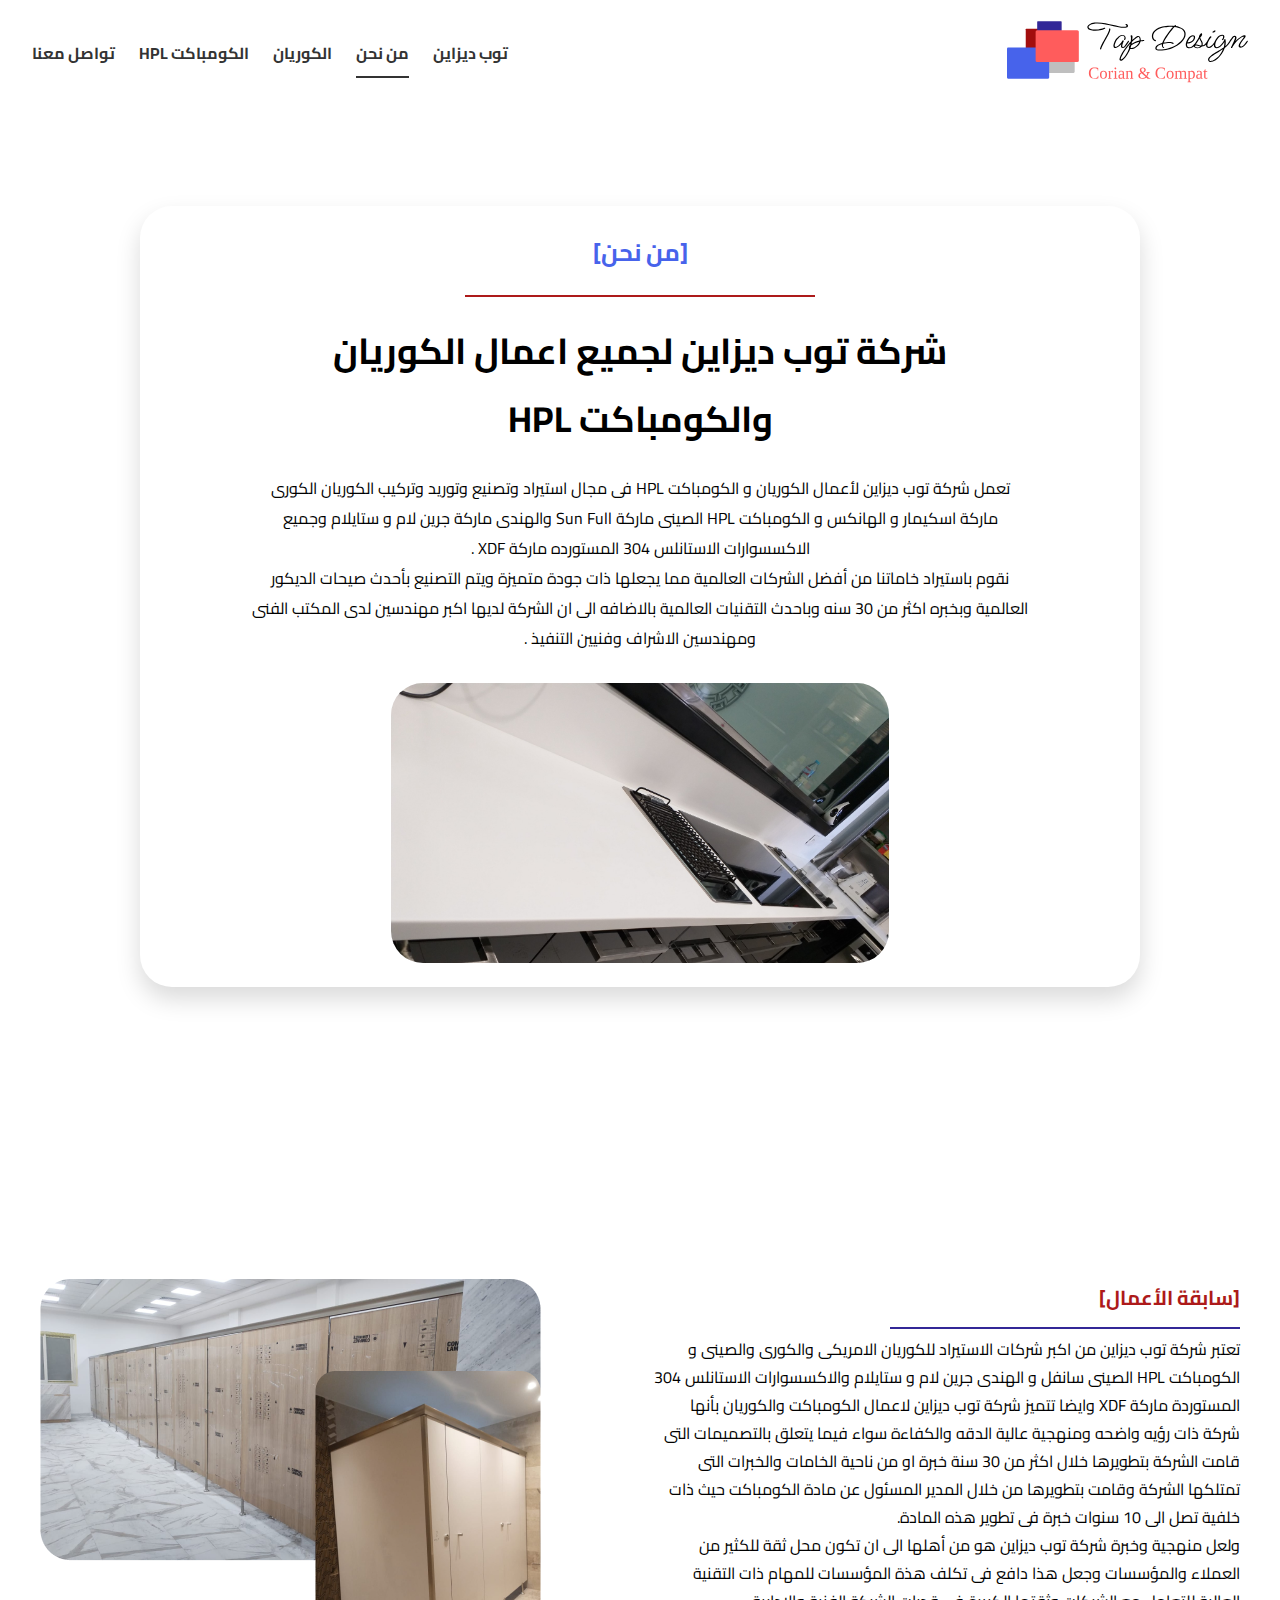
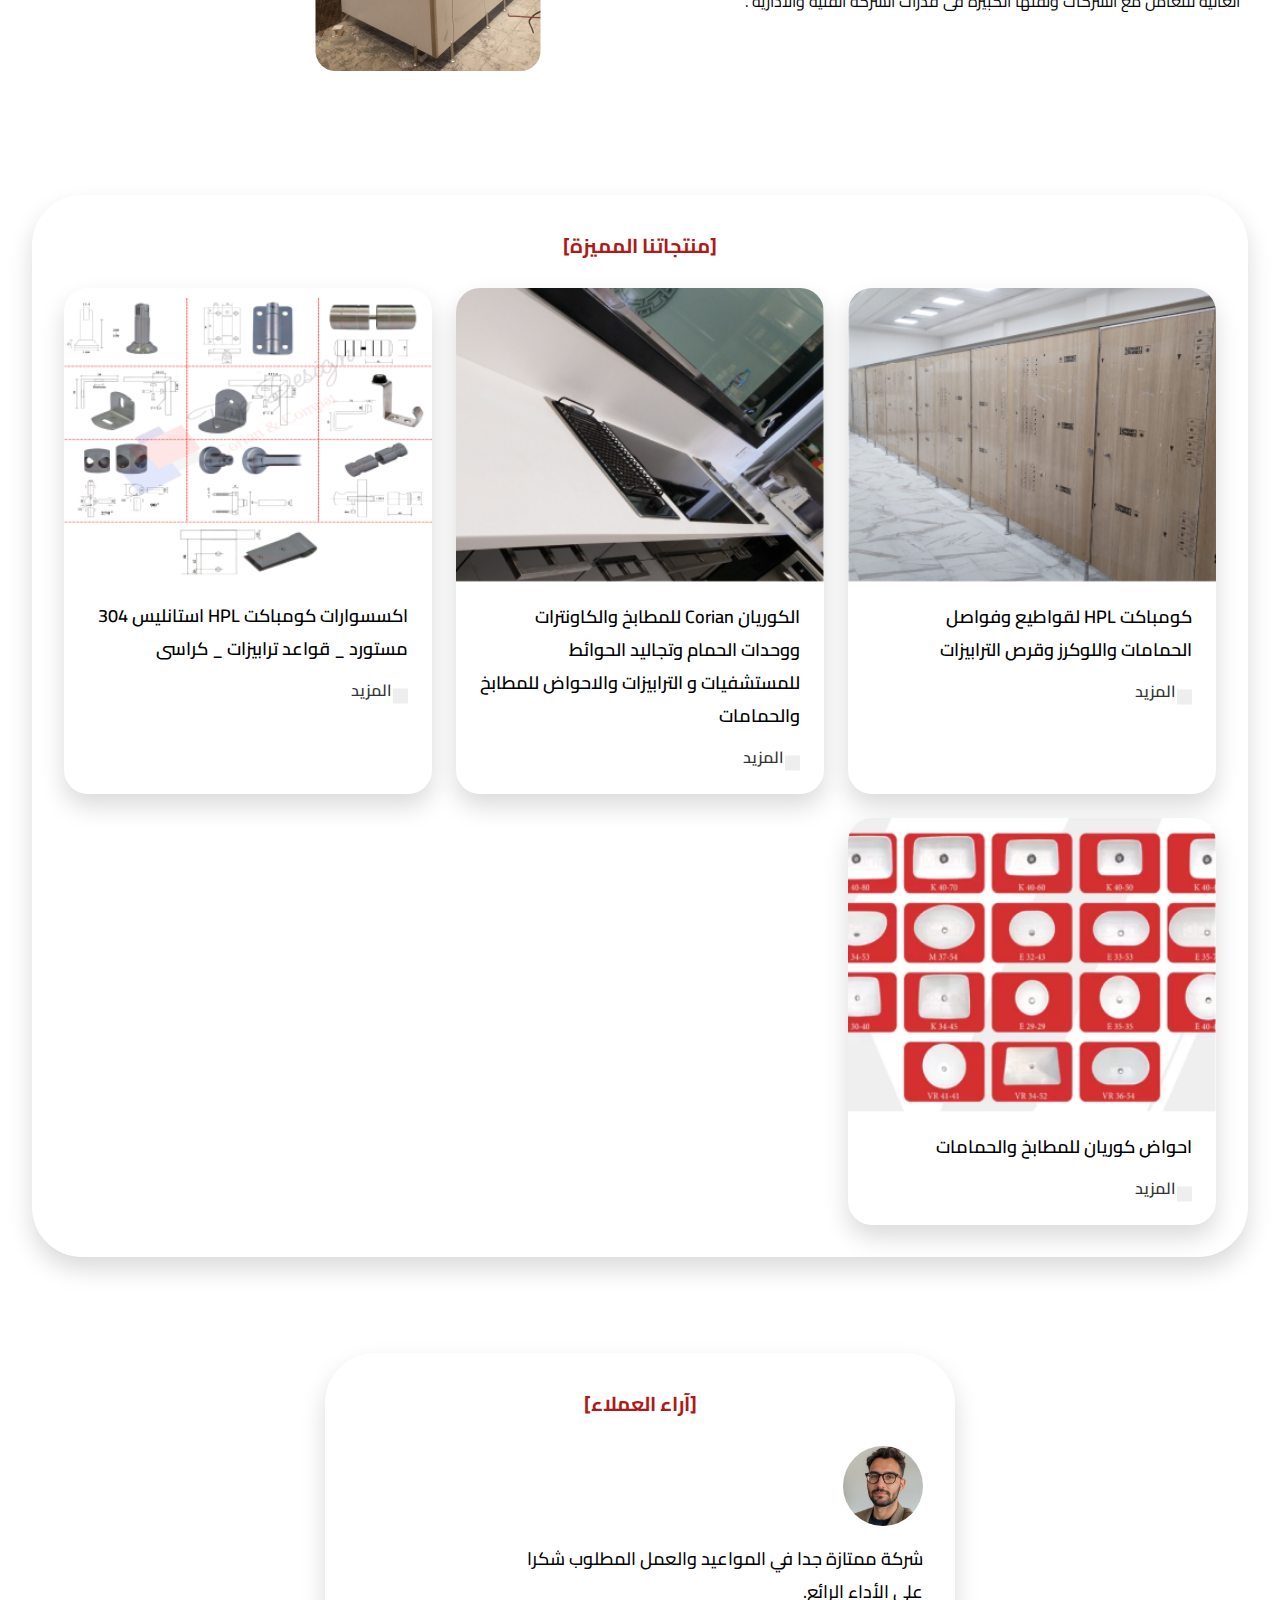
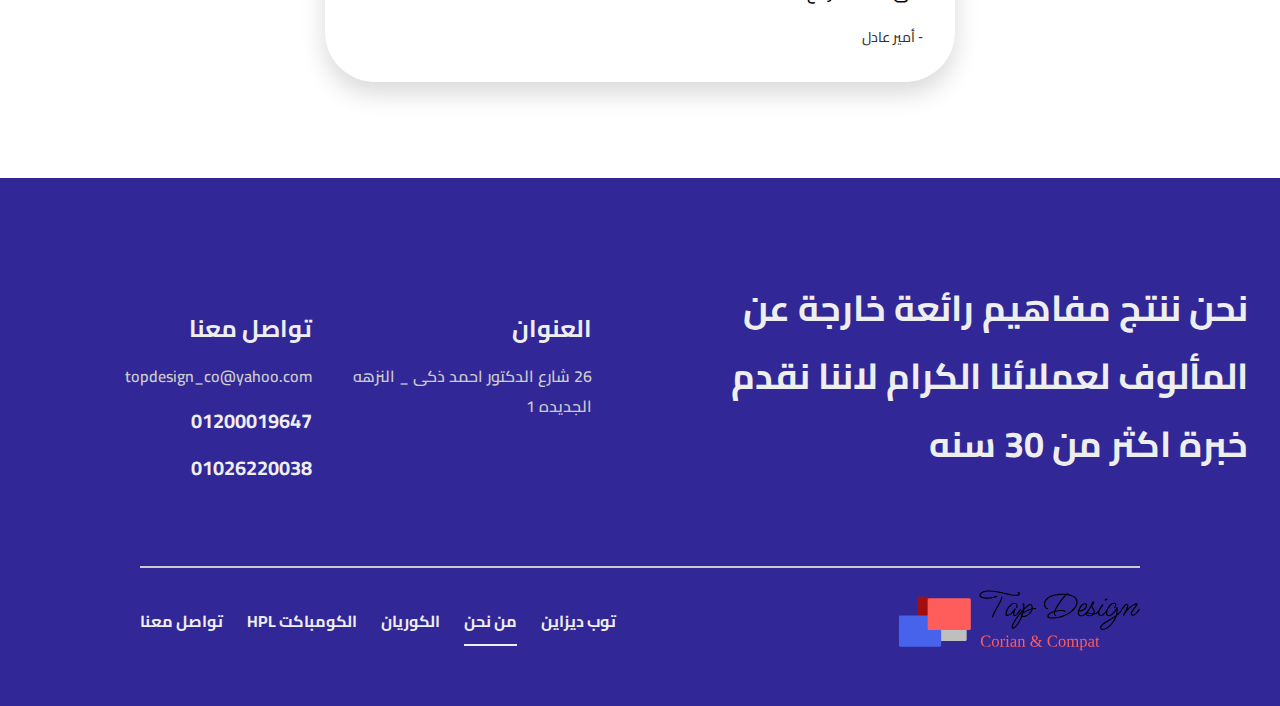
==== about.html @ ed81dbce "adding who are we page" ====
<!DOCTYPE html>
<html lang="en">
  <head>
    <meta charset="UTF-8" />
    <meta name="viewport" content="width=device-width, initial-scale=1.0" />
    <title>من نحن شركة توب لاين لاعمال الكوريان والكومباكت HpL والاحواض</title>

    <script src="scripts/header.js" defer></script>
    <link rel="stylesheet" href="css/reusables.css" />
    <link rel="stylesheet" href="css/about/style.css" />
  </head>
  <body>
    <header class="header">
      <div class="container header-container flex items-center justify-between">
        <div class="logo-cont">
          <img src="images/logo.svg" alt="logo" />
        </div>
        <nav>
          <ul class="links flex items-center">
            <li><a href="#">توب ديزاين</a></li>
            <li><a href="#" class="active">من نحن</a></li>
            <li class="collapsable-els-cont">
              <a href="#">الكوريان</a>
              <ul>
                <li><a href="#">الكوريان الرخام الصناعى</a></li>
                <li><a href="#">منتجات الكوريان</a></li>
                <li><a href="#">عينات الكوريان</a></li>
                <li><a href="#">معلومات عن الكوريان</a></li>
              </ul>
            </li>
            <li class="collapsable-els-cont">
              <a href="#">الكومباكت HPL</a>
              <ul>
                <li><a href="#">منتجات الكومباكت HPL</a></li>
                <li><a href="#">إكسسوارات الكومباكت HPL</a></li>
                <li><a href="#">عينات الكومباكت HPL</a></li>
              </ul>
            </li>
            <li><a href="#">تواصل معنا</a></li>
          </ul>
        </nav>

        <div id="nav-icon">
          <span></span>
          <span></span>
          <span></span>
        </div>
      </div>
    </header>

    <main>
      <section class="hero">
        <h1 class="sub-header">[من نحن]</h1>
        <span aria-hidden="true" class="line"></span>
        <p class="primary-header">
          شركة توب ديزاين لجميع اعمال الكوريان والكومباكت HPL
        </p>
        <p class="hero-text">
          تعمل شركة توب ديزاين لأعمال الكوريان و الكومباكت HPL فى مجال استيراد
          وتصنيع وتوريد وتركيب الكوريان الكورى ماركة اسكيمار و الهانكس و
          الكومباكت HPL الصينى ماركة Sun Full والهندى ماركة جرين لام و ستايلام
          وجميع الاكسسوارات الاستانلس 304 المستورده ماركة XDF .<br />نقوم
          باستيراد خاماتنا من أفضل الشركات العالمية مما يجعلها ذات جودة متميزة
          ويتم التصنيع بأحدث صيحات الديكور العالمية وبخبره اكثر من 30 سنه وباحدث
          التقنيات العالمية بالاضافه الى ان الشركة لديها اكبر مهندسين لدى المكتب
          الفنى ومهندسين الاشراف وفنيين التنفيذ .
        </p>
        <div class="img-container">
          <img src="images/products-corian.png" alt="corian kitchen" />
        </div>
      </section>
    </main>

    <section class="featured-in">
      <div class="logos-slide">
        <img
          src="images/company logos/Al Ahly bank logo.svg"
          alt="Al-Ahly bank logo"
          class="logo-slide"
          style="--position: 1"
        />
        <img
          src="images/company logos/Al barakah logo.svg"
          alt="Al barakah logo"
          class="logo-slide"
          style="--position: 2"
        />
        <img
          src="images/company logos/Alnasser logo.svg"
          alt="Alnasser logo"
          class="logo-slide"
          style="--position: 3"
        />
        <img
          src="images/company logos/City start logo.svg"
          alt="City start logo"
          class="logo-slide"
          style="--position: 4"
        />
        <img
          src="images/company logos/HSBC logo.svg"
          alt="HSBC logo"
          class="logo-slide"
          style="--position: 5"
        />
        <img
          src="images/company logos/Mart 7 logo.svg"
          alt="Mart 7 logo"
          class="logo-slide"
          style="--position: 6"
        />
        <img
          src="images/company logos/Mivida logo.svg"
          alt="Mivida logo"
          class="logo-slide"
          style="--position: 7"
        />
        <img
          src="images/company logos/Must university logo.svg"
          alt="Must university"
          class="logo-slide"
          style="--position: 8"
        />
        <img
          src="images/company logos/Orascom construction logo.svg"
          alt="Orascom construction logo"
          class="logo-slide"
          style="--position: 9"
        />
        <img
          src="images/company logos/Rofayda logo.svg"
          alt="Rofayda logo"
          class="logo-slide"
          style="--position: 10"
        />
        <img
          src="images/company logos/Souad Kafafi logo.svg"
          alt="Souad kafafi logo"
          class="logo-slide"
          style="--position: 11"
        />
      </div>
    </section>

    <section class="about">
      <div class="about-container grid grid--2-cols">
        <div class="about--text-container">
          <h2 class="secondary-heading">[سابقة الأعمال]</h2>
          <span aria-hidden="true" class="line"></span>
          <p class="about--text">
            تعتبر شركة توب ديزاين من اكبر شركات الاستيراد للكوريان الامريكى
            والكورى والصينى و الكومباكت HPL الصينى سانفل و الهندى جرين لام و
            ستايلام والاكسسوارات الاستانلس 304 المستوردة ماركة XDF وايضا تتميز
            شركة توب ديزاين لاعمال الكومباكت والكوريان بأنها شركة ذات رؤيه واضحه
            ومنهجية عالية الدقه والكفاءة سواء فيما يتعلق بالتصميمات التى قامت
            الشركة بتطويرها خلال اكثر من 30 سنة خبرة او من ناحية الخامات
            والخبرات التى تمتلكها الشركة وقامت بتطويرها من خلال المدير المسئول
            عن مادة الكومباكت حيث ذات خلفية تصل الى 10 سنوات خبرة فى تطوير هذه
            المادة. <br />
            ولعل منهجية وخبرة شركة توب ديزاين هو من أهلها الى ان تكون محل ثقة
            للكثير من العملاء والمؤسسات وجعل هذا دافع فى تكلف هذة المؤسسات
            للمهام ذات التقنية العالية للتعامل مع الشركات وثقتها الكبيرة فى
            قدرات الشركة الفنية والادارية .
          </p>
        </div>

        <div class="img-container">
          <img src="images/who are we/about.png" alt="Compat images" />
        </div>
      </div>
    </section>

    <section class="our-projects">
      <h2 class="secondary-heading">[منتجاتنا المميزة]</h2>
      <div class="cards grid flued-grid">
        <div class="card">
          <img
            src="images/who are we/our products/products-compact.png"
            alt="Bathroom doors with compact type"
          />
          <div class="card-details-container">
            <p class="title">
              كومباكت HPL لقواطيع وفواصل الحمامات واللوكرز وقرص الترابيزات
            </p>
            <a href="#" class="secondary-btn"> المزيد </a>
          </div>
        </div>

        <div class="card">
          <img
            src="images/who are we/our products/corian kitchen.png"
            alt="corian kitchen"
          />
          <div class="card-details-container">
            <p class="title">
              الكوريان Corian للمطابخ والكاونترات ووحدات الحمام وتجاليد الحوائط
              للمستشفيات و الترابيزات والاحواض للمطابخ والحمامات
            </p>
            <a href="#" class="secondary-btn"> المزيد </a>
          </div>
        </div>

        <div class="card">
          <img
            src="images/who are we/our products/products-compact-sinks-accessories 1.png"
            alt="corian sinks accessories"
          />
          <div class="card-details-container">
            <p class="title">
              اكسسوارات كومباكت HPL استانليس 304 مستورد _ قواعد ترابيزات _ كراسى
            </p>
            <a href="#" class="secondary-btn"> المزيد </a>
          </div>
        </div>

        <div class="card">
          <img
            src="images/who are we/our products/corian sinks.png"
            alt="corian sinks"
          />
          <div class="card-details-container">
            <p class="title">احواض كوريان للمطابخ والحمامات</p>
            <a href="#" class="secondary-btn"> المزيد </a>
          </div>
        </div>
      </div>
    </section>

    <section class="testimonials">
      <h2 class="secondary-heading">[آراء العملاء]</h2>

      <div class="testimonial">
        <img
          src="images/customer images/amir adil.jpg"
          alt="Amir adil images"
          class="testimonial-image"
        />
        <p class="comment">
          شركة ممتازة جدا في المواعيد والعمل المطلوب شكرا على الأداء الرائع.
        </p>
        <div class="name">&dash; أمير عادل</div>
      </div>
    </section>

    <footer class="footer">
      <div class="container footer-information">
        <h2 class="footer-title">
          نحن ننتج مفاهيم رائعة خارجة عن المألوف لعملائنا الكرام لاننا نقدم خبرة
          اكثر من 30 سنه
        </h2>

        <div class="footer-address">
          <div class="address">
            <div class="address-information">
              <h3 class="footer-address--title">العنوان</h3>
              <a
                href="https://www.google.com/maps/place/%D8%B4%D8%B1%D9%83%D9%87+%D8%AA%D9%88%D8%A8+%D8%AF%D9%8A%D8%B2%D8%A7%D9%8A%D9%86+:+%D9%83%D9%88%D8%B1%D9%8A%D8%A7%D9%86+_+%D9%83%D9%88%D9%85%D8%A8%D8%A7%D9%83%D8%AA+HPL%D8%8C+26+%D8%A7%D9%84%D8%AF%D9%83%D8%AA%D9%88%D8%B1%D8%8C+%D8%A3%D8%AD%D9%85%D8%AF+%D8%B2%D9%83%D9%8A%D8%8C+%D8%A7%D9%84%D9%86%D8%B2%D9%87%D8%A9,+%D8%A7%D9%84%D8%AC%D8%AF%D9%8A%D8%AF%D9%87%D8%8C+%D9%85%D8%AD%D8%A7%D9%81%D8%B8%D8%A9+%D8%A7%D9%84%D9%82%D8%A7%D9%87%D8%B1%D8%A9%E2%80%AC+11371%E2%80%AD/data=!4m2!3m1!1s0x14583f2085b815fd:0xe18fb943415097d1?entry=gps&coh=192189&g_ep=CAESBzI0LjQ3LjQYACDXggMqdSw5NDI0MjYwMSw5NDIyMzI5OSw5NDIxNjQxMyw5NDIxMjQ5Niw5NDIwNzM5NCw5NDIwNzUwNiw5NDIwODUwNiw5NDIxNzUyMyw5NDIxODY1Myw5NDIyOTgzOSw0NzA4NzExOCw0NzA4NDM5Myw5NDIxMzIwMEICRUc%3D"
                class="footer-link"
                target="_blank"
              >
                26 شارع الدكتور احمد ذكى _ النزهه الجديده 1
              </a>
            </div>
            <div class="social-media-links">
              <a
                href="https://www.facebook.com/TOPDESIGN.Corian.and.Compact"
                class="social-media-link"
                target="_blank"
              >
                <ion-icon
                  class="social-media-link-icon"
                  name="logo-facebook"
                ></ion-icon>
              </a>
              <a
                href="https://www.instagram.com/topdesigncompact/"
                class="social-media-link"
                target="_blank"
              >
                <ion-icon
                  class="social-media-link-icon"
                  name="logo-instagram"
                ></ion-icon>
              </a>
              <a
                href="https://www.youtube.com/@topdesign-z6t"
                class="social-media-link"
                target="_blank"
              >
                <ion-icon
                  class="social-media-link-icon"
                  name="logo-youtube"
                ></ion-icon>
              </a>
            </div>
          </div>
          <div class="connections">
            <h3 class="footer-address--title">تواصل معنا</h3>
            <div class="connections-details">
              <a href="mailto:topdesign_co@yahoo.com" class="footer-link"
                >topdesign_co@yahoo.com</a
              >
              <a href="tel:+201200019647" class="footer-phone">01200019647</a>
              <a href="tel:+201026220038" class="footer-phone">01026220038</a>
            </div>
          </div>
        </div>
      </div>

      <div class="footer-navigation">
        <div
          class="container footer-navigation-container flex items-center justify-between"
        >
          <div class="logo-cont">
            <img src="images/logo.svg" alt="logo" />
          </div>
          <nav>
            <ul class="links flex items-center">
              <li><a href="#">توب ديزاين</a></li>
              <li><a href="#" class="active">من نحن</a></li>
              <li><a href="#">الكوريان</a></li>
              <li><a href="#">الكومباكت HPL</a></li>
              <li><a href="#">تواصل معنا</a></li>
            </ul>
          </nav>
        </div>
      </div>
    </footer>
  </body>
</html>
---- css/reusables.css ----
@import url("https://fonts.googleapis.com/css2?family=Cairo:wght@200..1000&display=swap");

*,
*::after,
*::before {
  margin: 0;
  padding: 0;
  box-sizing: inherit;
}

:root {
  --white-color: #eee;
  --black-color: #333;
  --gray-color: #ccc;
  --blue-color: #4763eb;
  --dark-blue-color: #322797;
  --button-color: #ad1a1a;
  --hover-button-color: #9e1212;
}

html {
  font-size: 62.5%;
  direction: rtl;
}

body {
  box-sizing: border-box;
  font-family: "Cairo", sans-serif;
}

body:has(#nav-icon.open) {
  overflow: hidden;
}

.container {
  width: 95%;
  max-width: 1560px;
  margin: 0 auto;
}

/* _________ */

/* FLEX */

.flex {
  display: flex;
}

.justify-center {
  justify-content: center;
}

.justify-between {
  justify-content: space-between;
}

.justify-around {
  justify-content: space-around;
}

.items-center {
  align-items: center;
}

.grid {
  display: grid;
  gap: 2.4rem;
}

.grid--2-cols {
  grid-template-columns: repeat(2, 1fr);
}

.flued-grid {
  grid-template-columns: repeat(auto-fit, minmax(300px, 1fr));
}

/* ____ */

/* BUTTON */

.btn:link,
.btn:visited {
  display: inline-block;
  border: unset;
  outline: unset;
  padding: 1.6rem 3.2rem;
  border-radius: 1.2rem;
  font-size: 1.6rem;
  font-weight: 600;
  text-align: center;
  color: var(--white-color);
  background-color: var(--button-color);
  transition: all 0.3s ease-in-out;
  cursor: pointer;
  box-shadow: 0 0.3rem 1.6rem rgba(0, 0, 0, 0.25);
  text-decoration: none;
}

.btn:hover {
  background-color: var(--hover-button-color);
  box-shadow: 0 0.8rem 1.6rem rgba(0, 0, 0, 0.25);
  transform: translateY(-3px);
}

.btn:active {
  transform: translateY(-1px);
  box-shadow: 0 0.3rem 1.6rem rgba(0, 0, 0, 0.25);
}

.secondary-btn {
  padding: 1rem 1.6rem;
  font-size: 1.6rem;
  font-weight: 600;
  text-decoration: none;
  color: var(--black-color);
  background-color: transparent;
  border: unset;
  outline: unset;

  cursor: pointer;

  position: relative;
  z-index: 0;
}

.secondary-btn::before {
  content: "";
  position: absolute;
  bottom: 50%;
  right: 0;
  translate: 0 90%;

  height: 30%;
  width: 20%;
  z-index: -1;
  isolation: isolate;

  background-color: var(--white-color);

  transition: all 0.3s ease-in-out;
}

.secondary-btn:hover::before {
  width: 100%;
}

.heading-secondary {
  font-size: 4.4rem;
  line-height: 1.2;
  margin-bottom: 9.6rem;
  color: #333;
  letter-spacing: -0.5px;
}

.subheading {
  display: block;
  font-size: 1.6rem;
  font-weight: 700;
  color: var(--blue-color);
  text-transform: uppercase;
  margin-bottom: 1.6rem;
  letter-spacing: 0.75px;
}

@media (max-width: 44em) {
  .heading-secondary {
    margin-bottom: 4.8rem;
  }
}
@media (max-width: 75em) {
  .heading-secondary {
    font-size: 3.6rem;
  }
}

/* ______ */

#nav-icon {
  width: 60px;
  height: 45px;
  position: relative;
  -webkit-transform: rotate(0deg);
  -moz-transform: rotate(0deg);
  -o-transform: rotate(0deg);
  transform: rotate(0deg);
  -webkit-transition: 0.5s ease-in-out;
  -moz-transition: 0.5s ease-in-out;
  -o-transition: 0.5s ease-in-out;
  transition: 0.5s ease-in-out;
  cursor: pointer;
  z-index: 12;
  display: none;
}

#nav-icon span {
  display: block;
  position: absolute;
  height: 5px;
  width: 100%;
  background: var(--button-color);
  border-radius: 9px;
  opacity: 1;
  left: 0;
  -webkit-transform: rotate(0deg);
  -moz-transform: rotate(0deg);
  -o-transform: rotate(0deg);
  transform: rotate(0deg);
  -webkit-transition: 0.25s ease-in-out;
  -moz-transition: 0.25s ease-in-out;
  -o-transition: 0.25s ease-in-out;
  transition: 0.25s ease-in-out;
}

#nav-icon span:nth-child(1) {
  top: 20%;
  -webkit-transform-origin: left center;
  -moz-transform-origin: left center;
  -o-transform-origin: left center;
  transform-origin: left center;
}

#nav-icon span:nth-child(2) {
  top: 50%;
  -webkit-transform-origin: left center;
  -moz-transform-origin: left center;
  -o-transform-origin: left center;
  transform-origin: left center;
}

#nav-icon span:nth-child(3) {
  top: 80%;
  -webkit-transform-origin: left center;
  -moz-transform-origin: left center;
  -o-transform-origin: left center;
  transform-origin: left center;
}

#nav-icon.open span:nth-child(1) {
  -webkit-transform: rotate(45deg);
  -moz-transform: rotate(45deg);
  -o-transform: rotate(45deg);
  transform: rotate(45deg);
  top: -3px;
  left: 8px;
}

#nav-icon.open span:nth-child(2) {
  width: 0%;
  opacity: 0;
}

#nav-icon.open span:nth-child(3) {
  -webkit-transform: rotate(-45deg);
  -moz-transform: rotate(-45deg);
  -o-transform: rotate(-45deg);
  transform: rotate(-45deg);
  top: 39px;
  left: 8px;
}

.img-container {
  position: relative;
  width: 100%;
  height: 100%;
  overflow: hidden;
}

.carousel-image {
  display: none;
  height: 511px;
}

.carousel-image.wide-image {
  width: 90%;
  object-fit: cover;
}

.carousel-image.fit-image {
  width: auto;
  height: 80%;
}

.carousel-image.active {
  display: block;
}

.carousel-dots-container {
  display: flex;
  justify-content: center;
  align-items: center;
  position: absolute;
  bottom: 5px;
  left: 50%;
  transform: translateX(-50%);
  gap: 1.2rem;
}

.carousel-dot {
  display: inline-block;
  width: 10px;
  height: 10px;
  border-radius: 50%;
  cursor: pointer;
  transition: all 0.3s ease-in-out;
  position: relative;
}

.carousel-dot.active {
  background-color: var(--button-color);
}

.carousel-dot::after {
  content: "";
  position: absolute;
  width: 17px;
  height: 17px;
  border: 2px solid var(--black-color);
  border-radius: 50%;
  top: 50%;
  left: 50%;
  translate: -50% -50%;
}

.whatsapp_FLOAT {
  position: fixed;
  right: 24px;
  bottom: 24px;

  z-index: 30;
}

.whatsapp_FLOAT .whatsapp-icon {
  width: 40px;
  height: 40px;
  color: green;
  transition: all 0.3s ease-in-out;
}

.whatsapp_FLOAT .whatsapp-icon:hover {
  translate: 0 -3px;
}

/* HEADER */
.header {
  margin-bottom: 10rem;
  animation: slide-in-top 0.3s ease-in-out;
}

.logo-cont img {
  height: 10rem;
}

nav ul {
  list-style: none;
}

.header-container .links,
.footer-navigation-container .links {
  gap: 2.4rem;
  font-size: 1.6rem;
}

.header-container .links a:link,
.footer-navigation-container .links a:link,
.header-container .links a:visited,
.footer-navigation-container .links a:visited {
  text-decoration: none;
  color: var(--black-color);
  font-weight: 700;
  position: relative;
}

.header-container .links a::before,
.footer-navigation-container .links a::before {
  content: "";
  height: 2px;
  width: 100%;
  background-color: #333;
  position: absolute;
  bottom: -10px;
  left: 0;
  scale: 0 1;
  transition: all 0.3s ease-in-out;
}

.header-container .links a:hover::before,
.header-container .links a:active::before,
.footer-navigation-container .links a:hover::before,
.footer-navigation-container .links a:active::before {
  scale: 1 1;
}

.header-container .links a.active::before,
.footer-navigation-container .links a.active::before {
  scale: 1 1;
}

.header-container .links ul {
  position: absolute;
  padding: 1.6rem 3.2rem;
  display: flex;
  flex-direction: column;
  gap: 1.2rem;
  z-index: 25;
  margin-top: 1.6rem;
  background-color: #fff;
  box-shadow: 0 1.4rem 2.4rem rgba(0, 0, 0, 0.24);
  visibility: hidden;
  scale: 1 0;
  transform-origin: top center;
  transition: all 0.3s ease-in-out;
}

.header-container .links .collapsable-els-cont:hover ul {
  visibility: visible;
  scale: 1 1;
}

.header-container .links ul li a {
  display: inline-block;
  transition: all 0.3s ease-in-out;
}

.header-container .links ul li a:hover {
  transform: translateX(-3px);
}
/* ______ */

@media (max-width: 1000px) {
  #nav-icon {
    display: block;
  }

  .header-container nav {
    position: fixed;
    z-index: 11;
    width: 100%;
    height: 100%;
    background-color: #fff;
    bottom: 0;
    left: -100%;
    display: flex;
    justify-content: center;
    align-items: center;
    transition: all 0.3s ease-in-out;
  }

  .header-container nav ul {
    flex-direction: column;
  }

  nav:has(+ #nav-icon.open) {
    left: 0;
  }

  .footer-navigation {
    display: none;
  }
}

.footer {
  padding: 9.6rem 0 3.2rem;
  color: var(--white-color);
  background-color: var(--dark-blue-color);
}
.footer-information {
  display: grid;
  grid-template-columns: 1fr 1fr;
  gap: 9.6rem;
  margin-bottom: 8rem;
}

.footer-title {
  font-size: 3.6rem;
}

.footer-address {
  margin-top: 3.2rem;
  display: grid;
  grid-template-columns: 1fr 1fr;
}

.footer-address--title {
  font-size: 2.4rem;
  margin-bottom: 1rem;
}

.footer-link:link,
.footer-link:visited {
  display: inline-block;
  color: var(--gray-color);
  font-size: 1.6rem;
  font-weight: 600;
  text-decoration: none;
  border-bottom: 1px solid transparent;
  transition: all 0.3s ease-in-out;
}

.footer-link:hover,
.footer-link:active {
  border-color: var(--gray-color);
}

.social-media-links {
  margin-top: 3.6rem;
  display: flex;
  gap: 1.6rem;
}

.social-media-link-icon {
  width: 4.8rem;
  height: 4.8rem;
  fill: var(--white-color);
}

.social-media-link:link,
.social-media-link:visited {
  transition: all 0.3s ease-in-out;
}

.social-media-link:hover,
.social-media-link:active {
  translate: 0 -3px;
  box-shadow: 0 1.2rem 2.4rem rgba(0, 0, 0, 0.1);
}

.connections-details {
  display: inline-flex;
  flex-direction: column;
  gap: 1rem;
}

.footer-phone {
  font-size: 2rem;
  font-weight: 700;
  text-decoration: none;
  color: var(--white-color);
  transition: all 0.3s ease-in-out;
}

.footer-phone:hover,
.footer-phone:active {
  color: var(--button-color);
}

.footer-navigation-container {
  border-top: 2px solid var(--gray-color);
  max-width: 100rem;
  margin: 0 auto;
}

.footer-navigation-container .links a:link,
.footer-navigation-container .links a:visited {
  color: var(--white-color);
}
.footer-navigation-container .links a::before {
  background-color: var(--white-color);
}
---- css/about/style.css ----
.hero {
  max-width: 100rem;
  padding: 2.4rem 4.8rem;
  border-radius: 3.2rem;
  margin: 2.4rem auto 0;

  box-shadow: 0 1.2rem 2.4rem rgba(0, 0, 0, 0.15);

  display: flex;
  flex-direction: column;
  align-items: center;

  gap: 2rem;
}

.sub-header {
  font-size: 2.4rem;
  color: var(--blue-color);
}

.line {
  display: inline-block;
  width: 35rem;
  height: 2px;
  background-color: var(--button-color);
}

.primary-header {
  font-size: 3.6rem;
  font-weight: 700;
  max-width: 78rem;
  text-align: center;
}

.hero-text {
  font-size: 1.6rem;
  text-align: center;
  max-width: 78rem;
  margin-bottom: 1rem;
}

.hero .img-container {
  display: flex;
  justify-content: center;
  height: unset;
}

.hero .img-container img {
  height: 28rem;
  border-radius: 3.2rem;
}

/* ________ */

/* Featured In section */

.featured-in {
  --height: 100px;
  --width: 100px;
  --quantity: 11;

  width: 95%;
  max-width: 1560px;
  height: var(--height);
  margin: 9.6rem auto 0;

  overflow: hidden;
  mask-image: linear-gradient(to right, transparent, #000 10% 90%, transparent);
}

.logos-slide {
  height: var(--height);
  display: flex;
  align-items: center;
  width: 100%;
  min-width: calc(var(--width) * var(--quantity));
  position: relative;
}

.logo-slide {
  width: var(--width);
  position: absolute;
  left: 100%;
  animation: autoRun 11s linear infinite;
  animation-delay: calc((11s / var(--quantity)) * (var(--position) - 1));
}

@keyframes autoRun {
  from {
    left: 100%;
  }
  to {
    left: calc(var(--width) * -1);
  }
}

.logos-slide:hover .logo-slide {
  animation-play-state: paused !important;
}

/* ___________________ */

/* Section About */

.about {
  margin-top: 9.6rem;
}

.about .img-container {
  display: flex;
  justify-content: flex-end;
}

.about-container {
  width: 95%;
  max-width: 120rem;
  margin: 0 auto;
}

.secondary-heading {
  color: var(--button-color);
  font-size: 2rem;
}

.about .line {
  background-color: #322797;
}

.about--text {
  max-width: 623px;
  font-size: 1.6rem;
  line-height: 175%;
}

/* _____________ */

/* Section our projects */

.our-projects {
  margin: 9.6rem auto 0;
  width: 95%;
  max-width: 140rem;
  padding: 3.2rem;
  box-shadow: 0 1.2rem 2.4rem rgba(0, 0, 0, 0.15);
  border-radius: 5rem;
}

.our-projects .secondary-heading {
  text-align: center;
}

.cards {
  margin-top: 2.4rem;
}

.card {
  border-radius: 2.4rem;

  box-shadow: 0 1.2rem 2.4rem rgba(0, 0, 0, 0.15);

  overflow: hidden;
}

.card .card-details-container {
  font-size: 1.8rem;
  font-weight: 600;
  padding: 1.2rem 2.4rem;
  display: inline-flex;
  flex-direction: column;
}

.card .card-details-container .secondary-btn {
  width: fit-content;
}

.card .card-details-container .title {
  margin-bottom: auto;
}

.card img {
  width: 100%;
}

/* _____________________ */

/* Section our Testimonials */

.testimonials {
  margin: 9.6rem auto 0;
  width: 95%;
  max-width: 63rem;
  padding: 3.2rem;
  box-shadow: 0 1.2rem 2.4rem rgba(0, 0, 0, 0.15);
  border-radius: 5rem;
}

.testimonials .secondary-heading {
  text-align: center;
  margin-bottom: 2.4rem;
}

.testimonial {
  display: flex;
  flex-direction: column;
  gap: 1.6rem;
}

.testimonial-image {
  width: 8rem;
  height: 8rem;
  border-radius: 50%;
  display: inline-block;
}

.testimonial .comment {
  font-size: 1.8rem;
  font-weight: 500;
  max-width: 40rem;
}

.testimonial .name {
  font-size: 1.4rem;
  font-weight: 500;
  color: #333;
}

.footer {
  margin-top: 9.6rem;
}

/* MEDIA QUERY */

@media (max-width: 1000px) {
  .about-container.grid--2-cols {
    grid-template-columns: repeat(1, 1fr) !important;
  }

  .about--text-container {
    display: flex;
    flex-direction: column;
    align-items: center;
    gap: 1.2rem;
    text-align: center;
  }

  .about .img-container {
    justify-content: center;
  }

  .footer-information {
    grid-template-columns: 1fr;
  }

  .footer-title {
    text-align: center;
  }
}

@media (max-width: 500px) {
  .hero {
    padding: 1.2rem 2.4rem;
  }

  .primary-header {
    font-size: 2.4rem;
  }

  .hero-text {
    font-size: 1.4rem;
  }

  .footer-address {
    grid-template-columns: 1fr;
    text-align: center;
  }

  .address {
    margin-bottom: 3.2rem;
  }

  .social-media-links {
    justify-content: center;
    margin-top: 2.4rem;
  }
}

/*
SPACING SYSTEM (px)
2 / 4 / 8 / 12 / 16 / 24 / 32 / 48 / 64 / 80 / 96 / 128

FONT SIZE SYSTEM (px)
10 / 12 / 14 / 16 / 18 / 20 / 24 / 30 / 36 / 44 / 52 / 62 / 74 / 86 / 98
*/
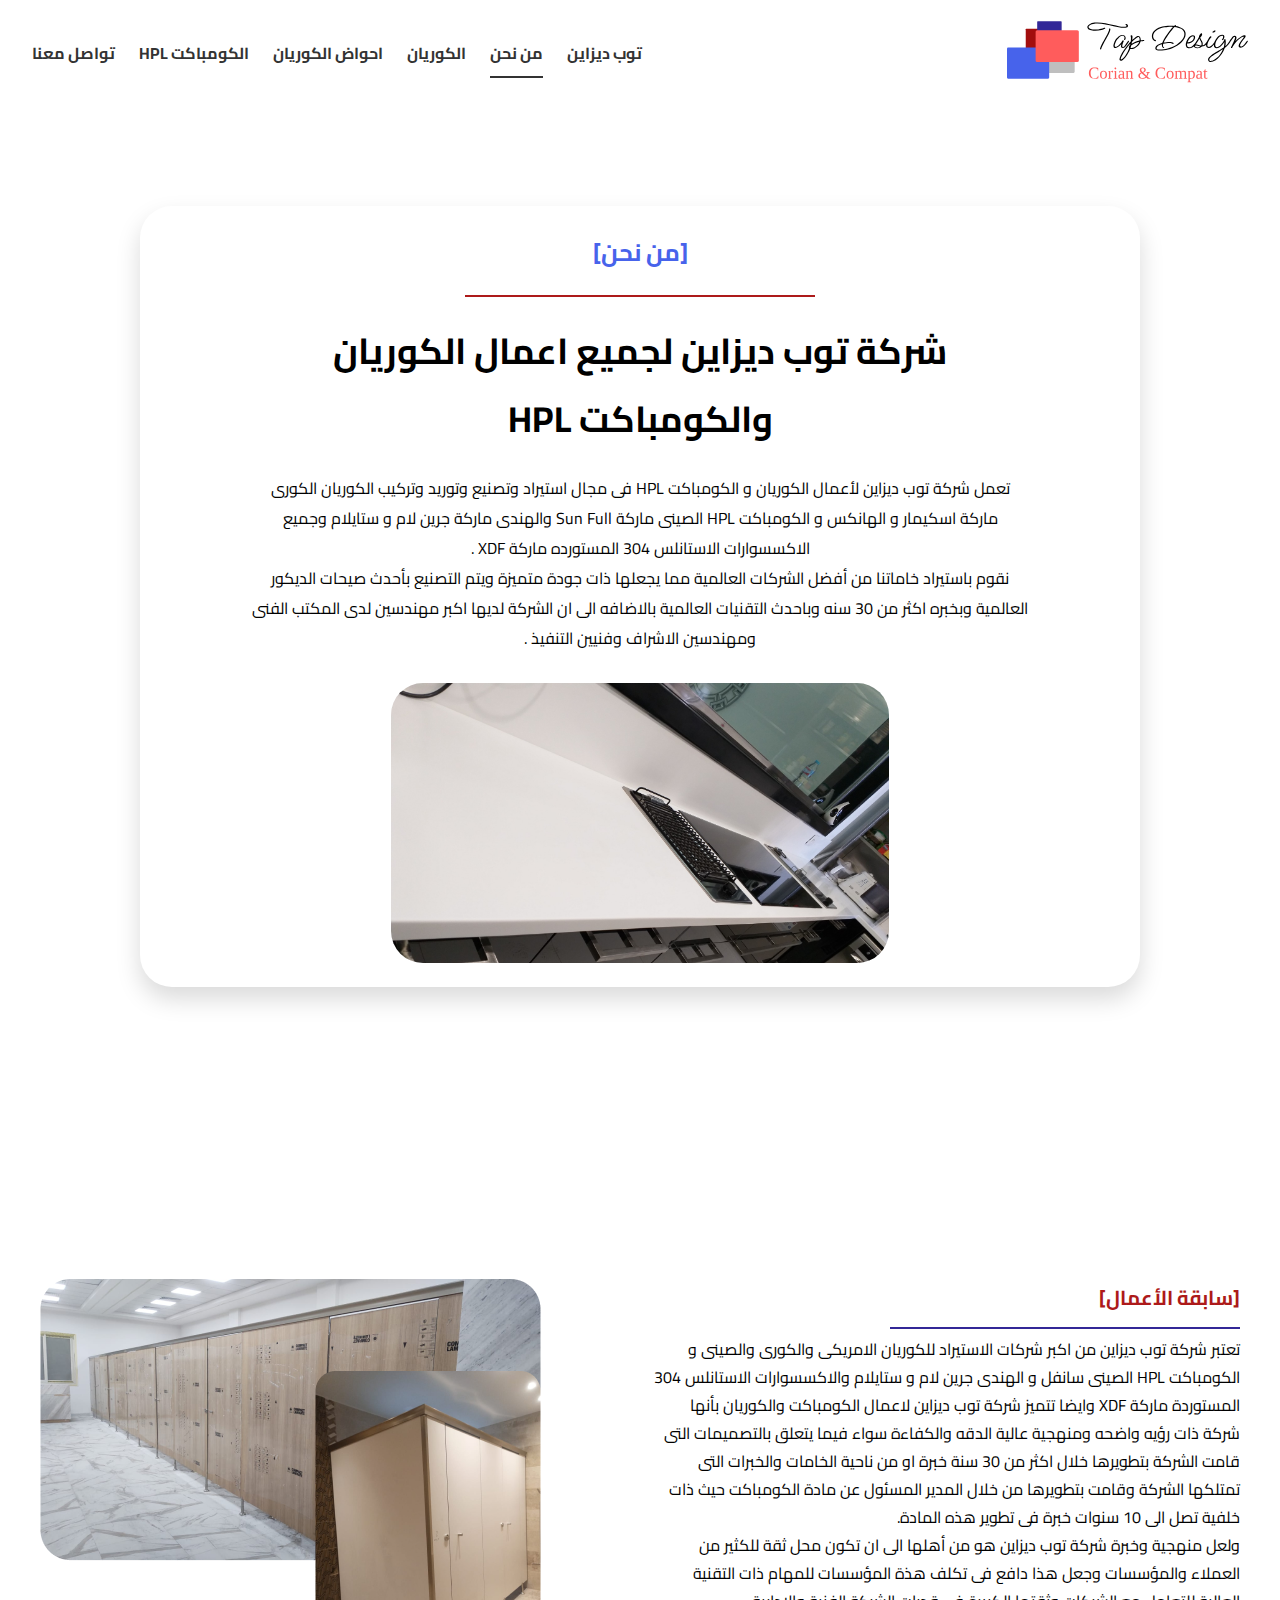
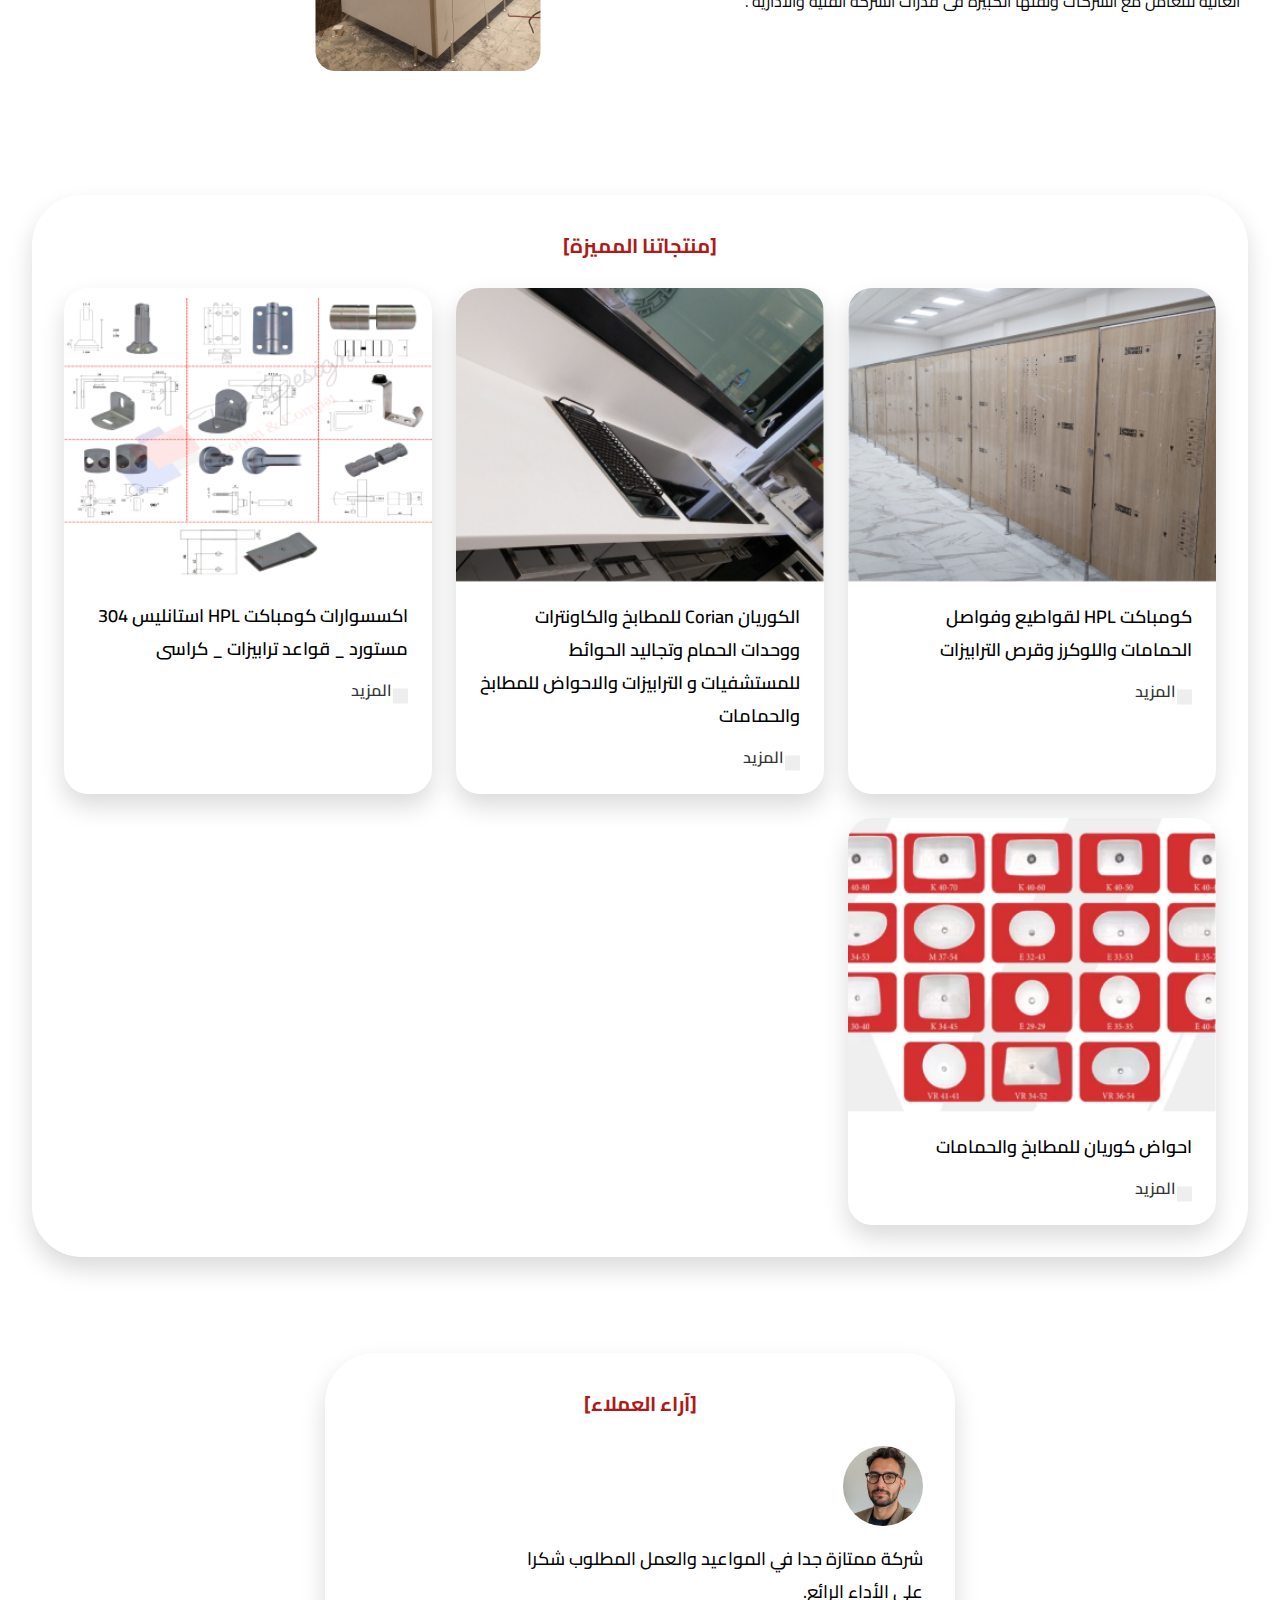
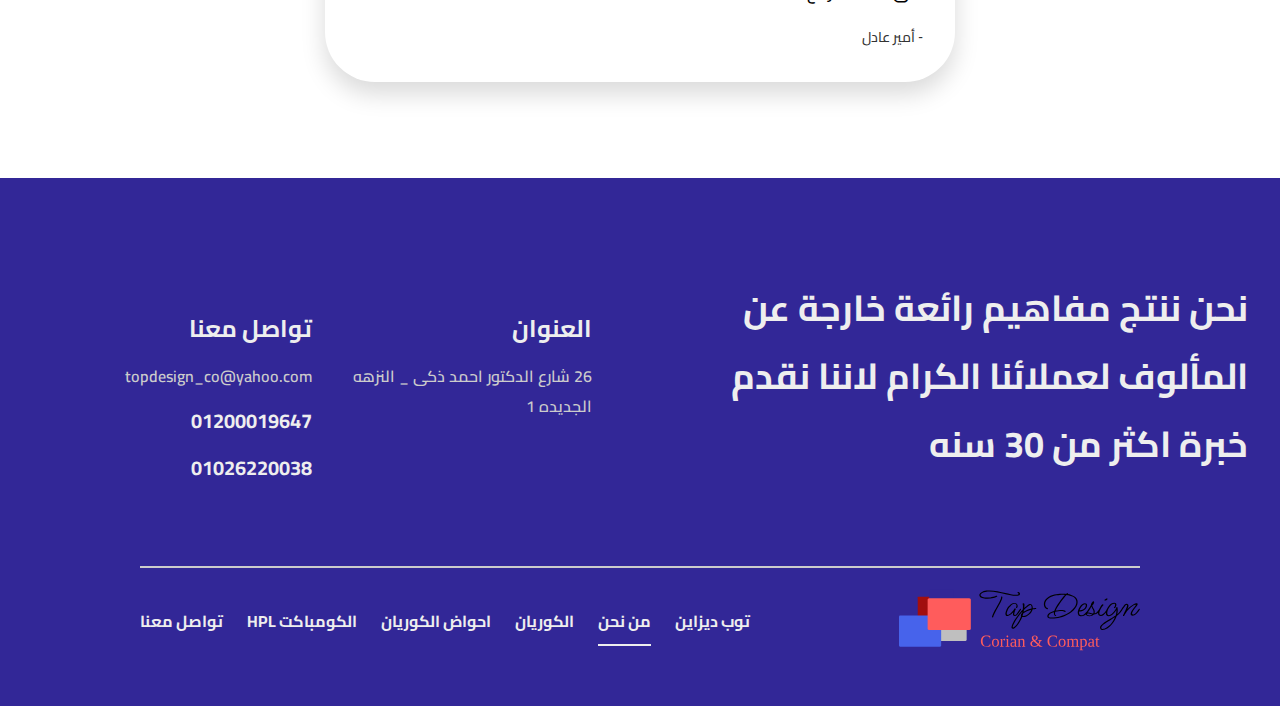
==== commit 4cddabf1: "corian sinks page" ====
--- a/about.html
+++ b/about.html
@@ -17,10 +17,10 @@
         </div>
         <nav>
           <ul class="links flex items-center">
-            <li><a href="#">توب ديزاين</a></li>
-            <li><a href="#" class="active">من نحن</a></li>
+            <li><a href="index.html">توب ديزاين</a></li>
+            <li><a href="#hero" class="active">من نحن</a></li>
             <li class="collapsable-els-cont">
-              <a href="#">الكوريان</a>
+              <a href="corian.html">الكوريان</a>
               <ul>
                 <li><a href="#">الكوريان الرخام الصناعى</a></li>
                 <li><a href="#">منتجات الكوريان</a></li>
@@ -28,15 +28,16 @@
                 <li><a href="#">معلومات عن الكوريان</a></li>
               </ul>
             </li>
+            <li><a href="corian sinks.html">احواض الكوريان</a></li>
             <li class="collapsable-els-cont">
-              <a href="#">الكومباكت HPL</a>
+              <a href="compact.html">الكومباكت HPL</a>
               <ul>
                 <li><a href="#">منتجات الكومباكت HPL</a></li>
                 <li><a href="#">إكسسوارات الكومباكت HPL</a></li>
                 <li><a href="#">عينات الكومباكت HPL</a></li>
               </ul>
             </li>
-            <li><a href="#">تواصل معنا</a></li>
+            <li><a href="contact.html">تواصل معنا</a></li>
           </ul>
         </nav>
 
@@ -49,7 +50,7 @@
     </header>
 
     <main>
-      <section class="hero">
+      <section class="hero" id="hero">
         <h1 class="sub-header">[من نحن]</h1>
         <span aria-hidden="true" class="line"></span>
         <p class="primary-header">
@@ -319,6 +320,7 @@
               <li><a href="#">توب ديزاين</a></li>
               <li><a href="#" class="active">من نحن</a></li>
               <li><a href="#">الكوريان</a></li>
+              <li><a href="corian sinks.html">احواض الكوريان</a></li>
               <li><a href="#">الكومباكت HPL</a></li>
               <li><a href="#">تواصل معنا</a></li>
             </ul>
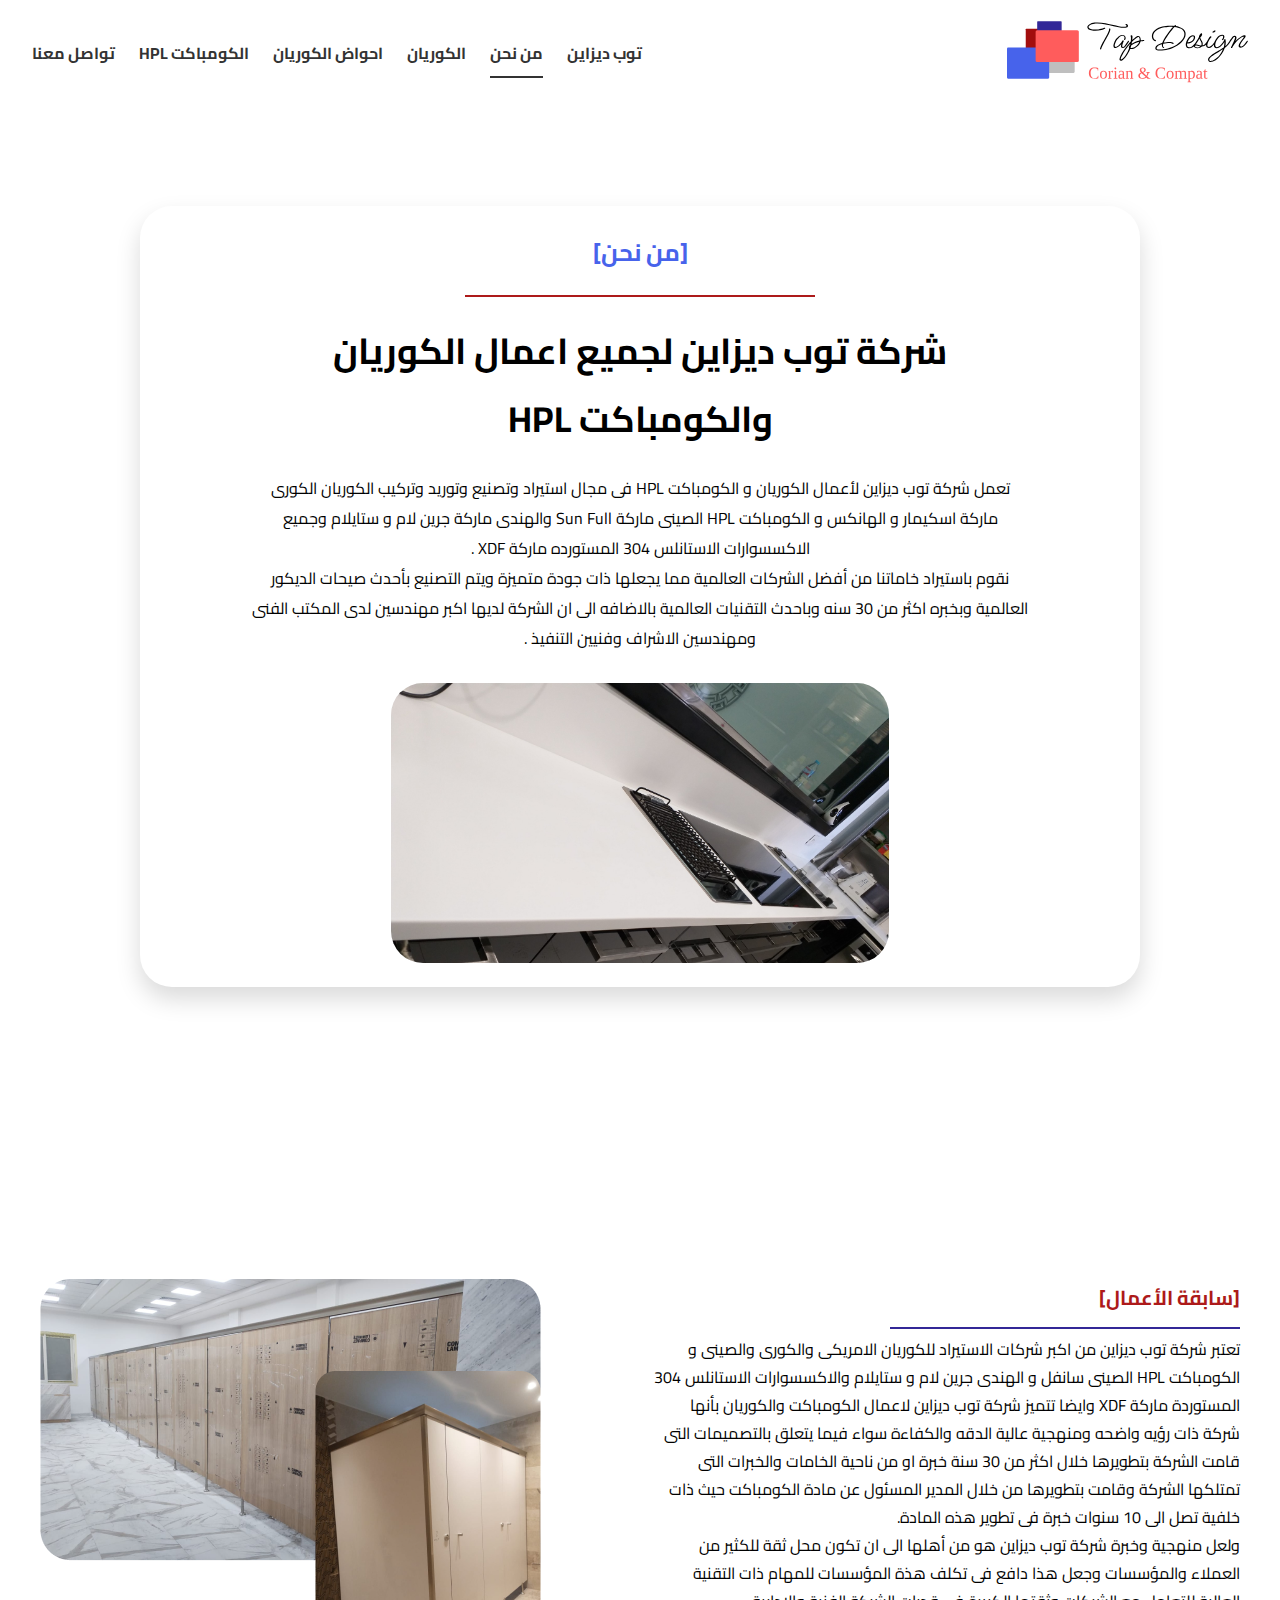
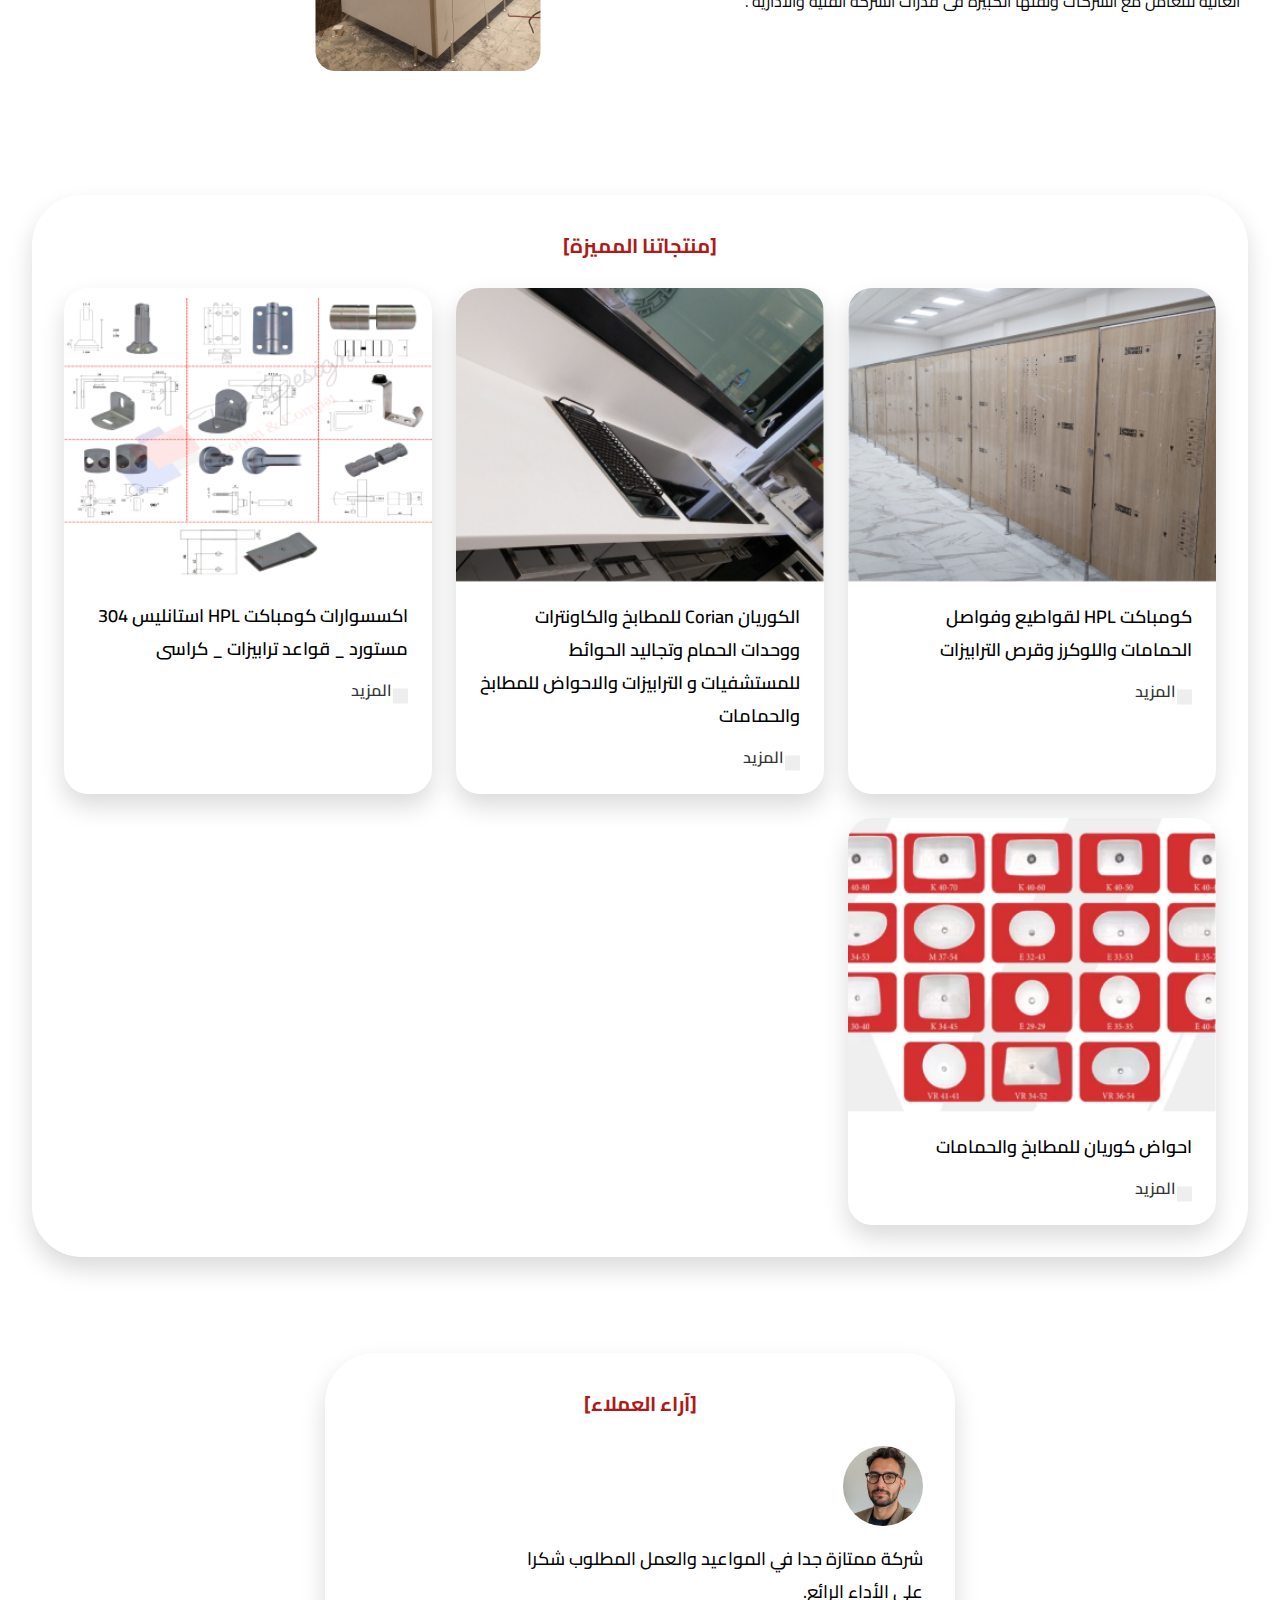
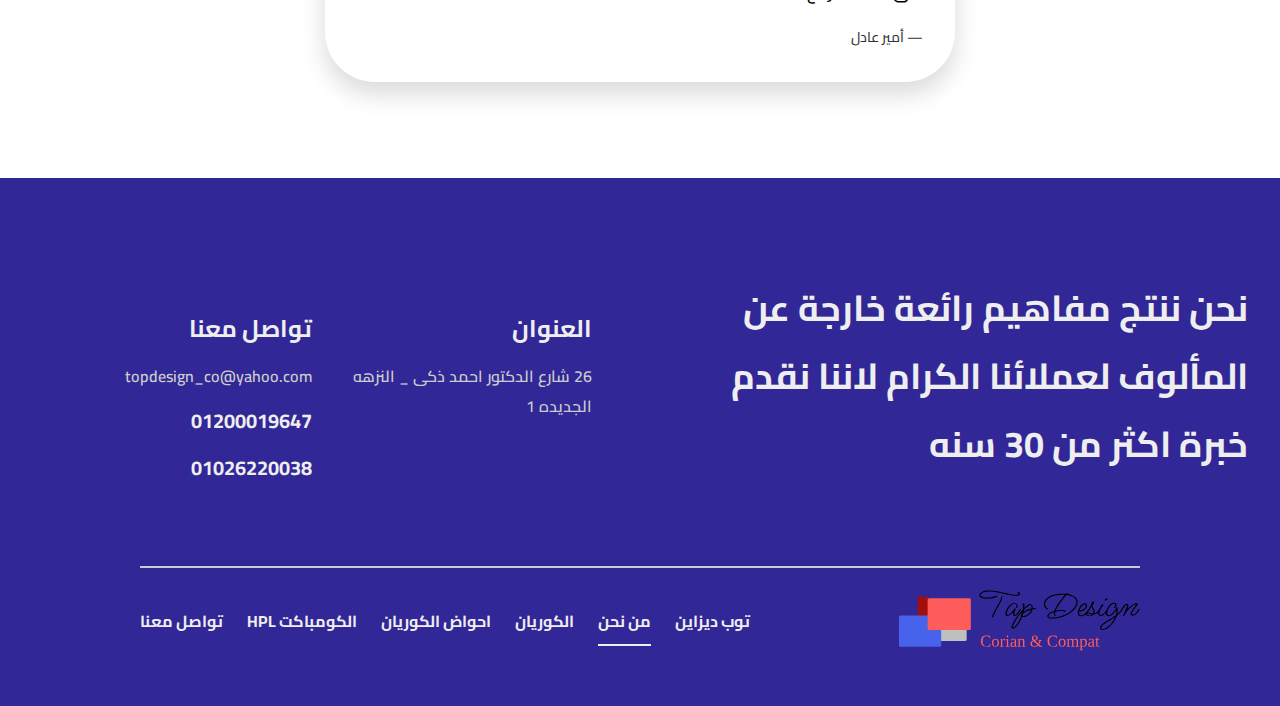
==== commit 76d3cec9: "refactor: some updates on logic" ====
--- a/about.html
+++ b/about.html
@@ -1,5 +1,5 @@
 <!DOCTYPE html>
-<html lang="en">
+<html lang="ar">
   <head>
     <meta charset="UTF-8" />
     <meta name="viewport" content="width=device-width, initial-scale=1.0" />
@@ -22,10 +22,12 @@
             <li class="collapsable-els-cont">
               <a href="corian.html">الكوريان</a>
               <ul>
-                <li><a href="#">الكوريان الرخام الصناعى</a></li>
-                <li><a href="#">منتجات الكوريان</a></li>
-                <li><a href="#">عينات الكوريان</a></li>
-                <li><a href="#">معلومات عن الكوريان</a></li>
+                <li>
+                  <a href="corian.html#features">الكوريان الرخام الصناعى</a>
+                </li>
+                <li><a href="corian.html#products">منتجات الكوريان</a></li>
+                <li><a href="corian.html#scemar">عينات الكوريان</a></li>
+                <li><a href="corian.html#about">معلومات عن الكوريان</a></li>
               </ul>
             </li>
             <li><a href="corian sinks.html">احواض الكوريان</a></li>
@@ -239,7 +241,7 @@
         <p class="comment">
           شركة ممتازة جدا في المواعيد والعمل المطلوب شكرا على الأداء الرائع.
         </p>
-        <div class="name">&dash; أمير عادل</div>
+        <div class="name">— أمير عادل</div>
       </div>
     </section>
 
@@ -330,3 +332,4 @@
     </footer>
   </body>
 </html>
+<!-- ! DON'T FORGET TO ADD THE NAMES -->
--- a/css/reusables.css
+++ b/css/reusables.css
@@ -60,6 +60,10 @@
 
 .items-center {
   align-items: center;
+}
+
+.column {
+  flex-direction: column;
 }
 
 .grid {
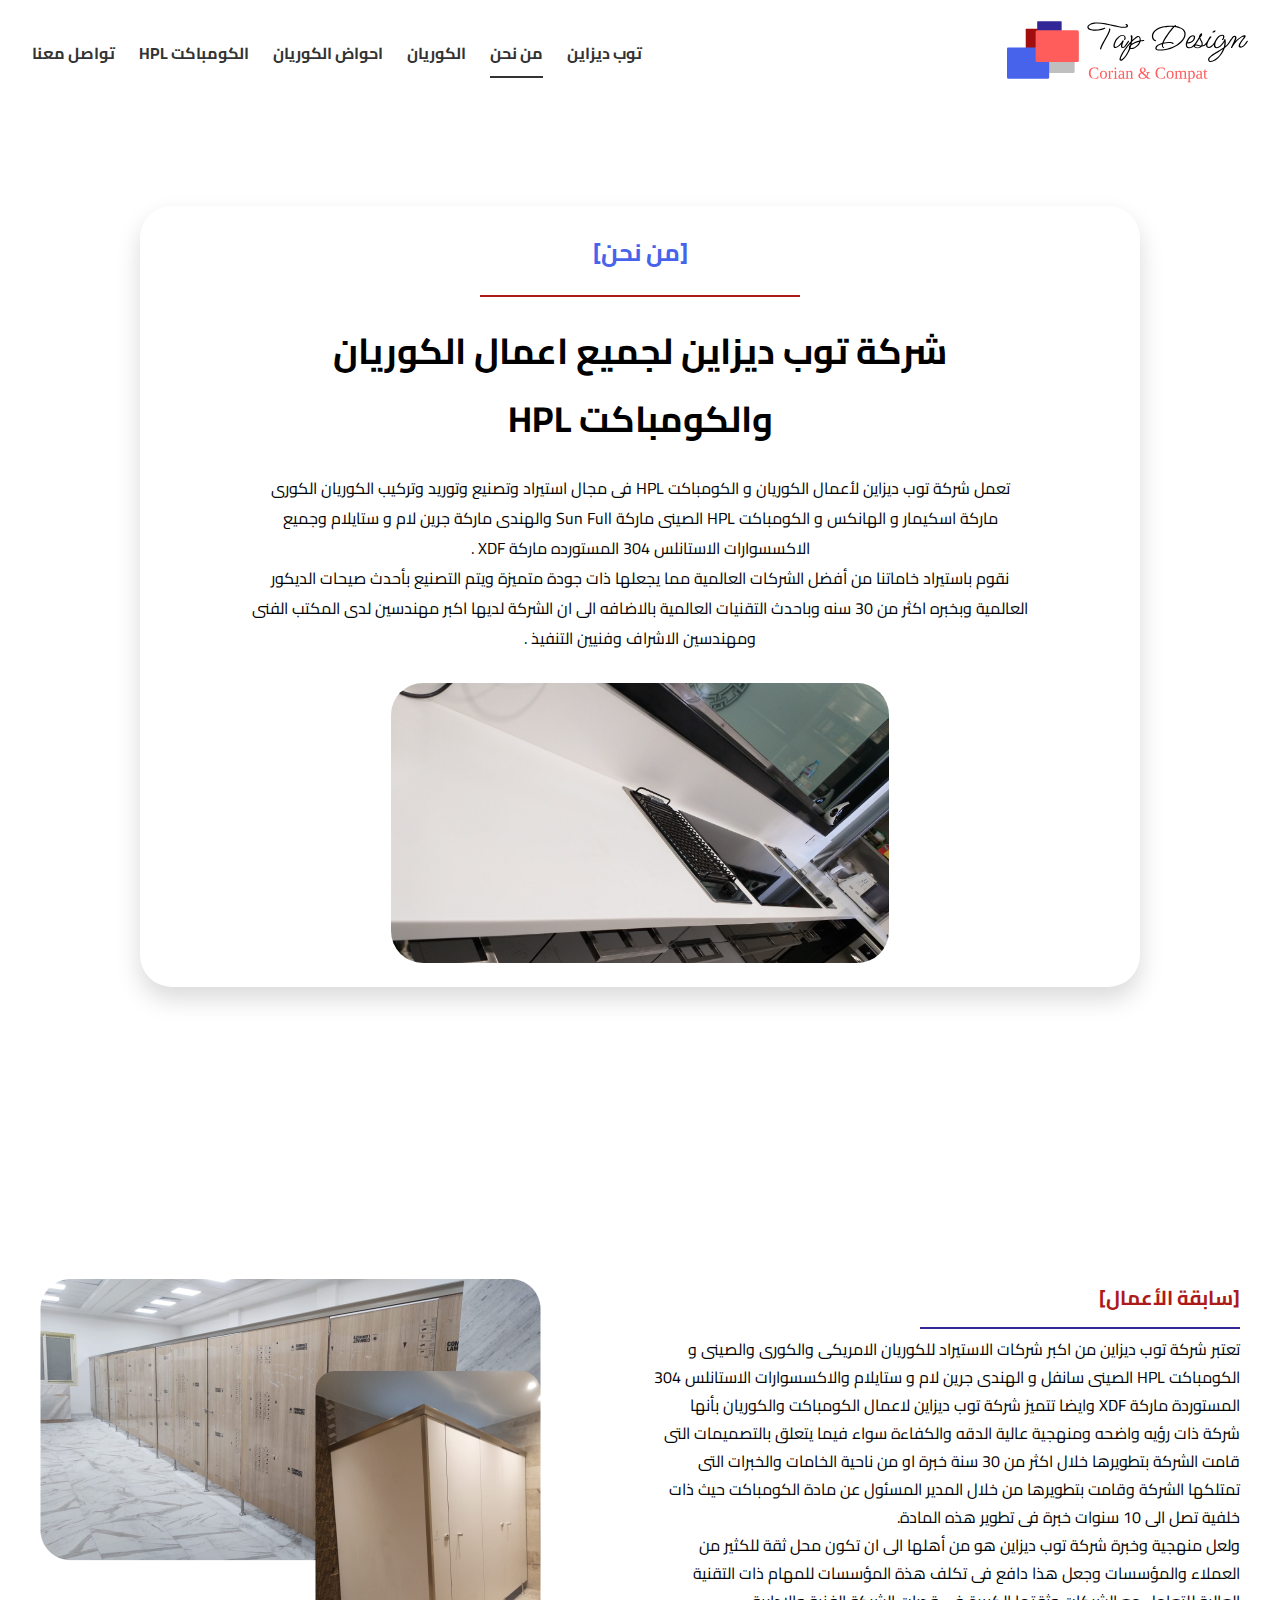
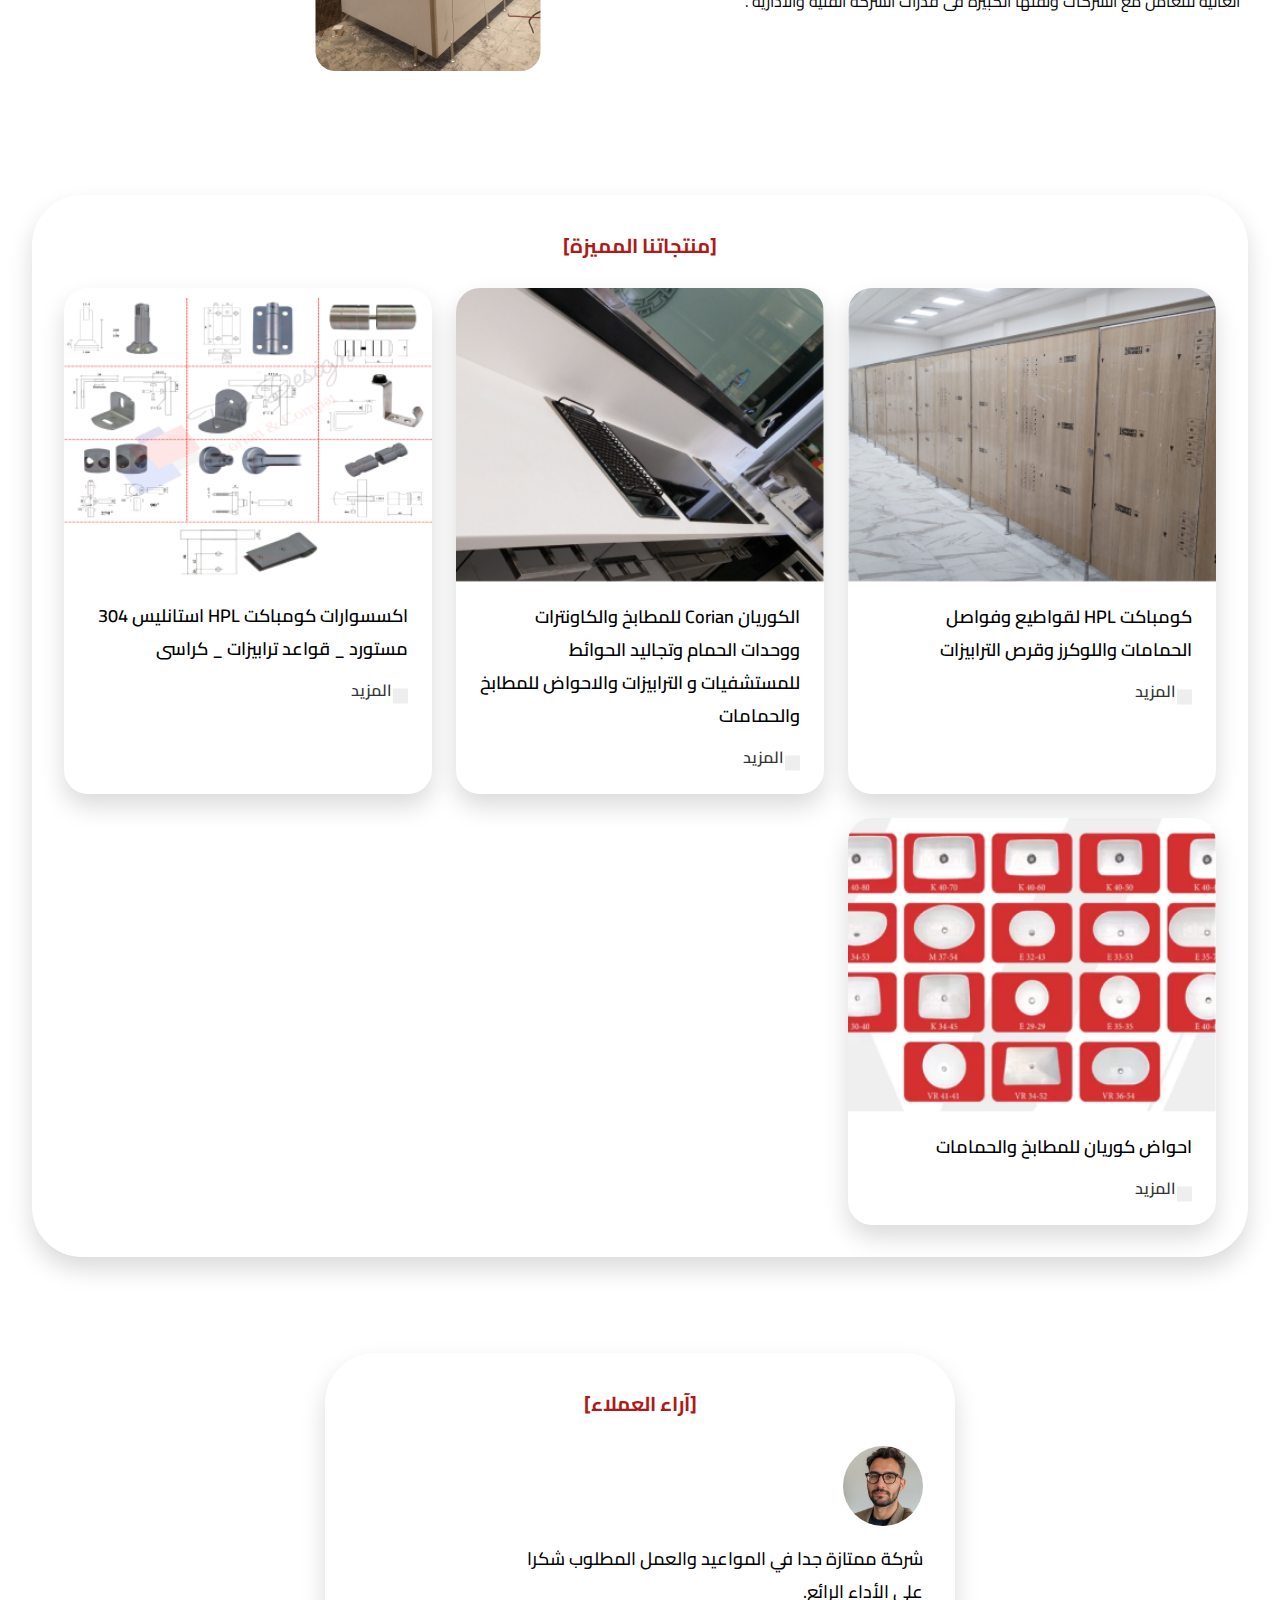
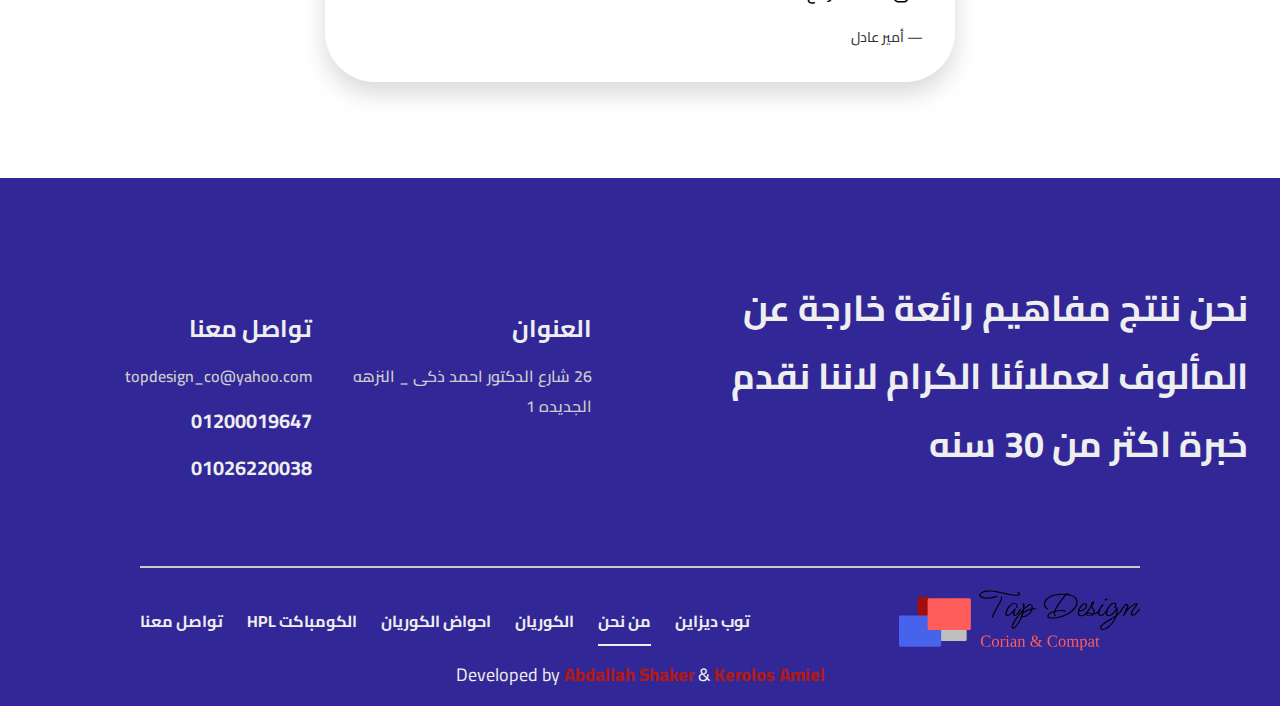
==== commit 790bb609: "refactor: add developers links to footer in all pages" ====
--- a/about.html
+++ b/about.html
@@ -30,7 +30,7 @@
                 <li><a href="corian.html#about">معلومات عن الكوريان</a></li>
               </ul>
             </li>
-            <li><a href="corian sinks.html">احواض الكوريان</a></li>
+            <li><a href="corian-sinks.html">احواض الكوريان</a></li>
             <li class="collapsable-els-cont">
               <a href="compact.html">الكومباكت HPL</a>
               <ul>
@@ -322,13 +322,25 @@
               <li><a href="#">توب ديزاين</a></li>
               <li><a href="#" class="active">من نحن</a></li>
               <li><a href="#">الكوريان</a></li>
-              <li><a href="corian sinks.html">احواض الكوريان</a></li>
+              <li><a href="corian-sinks.html">احواض الكوريان</a></li>
               <li><a href="#">الكومباكت HPL</a></li>
               <li><a href="#">تواصل معنا</a></li>
             </ul>
           </nav>
         </div>
       </div>
+      <div class="developers">
+        <p>
+          Developed by
+          <a href="https://abdalla-shaker.github.io/portfolio/" target="_blank"
+            >Abdallah Shaker</a
+          >
+          &
+          <a href="https://kerolosamiel.github.io/portfolio/" target="_blank"
+            >Kerolos Amiel</a
+          >
+        </p>
+      </div>
     </footer>
   </body>
 </html>
--- a/css/reusables.css
+++ b/css/reusables.css
@@ -5,7 +5,9 @@
 *::before {
   margin: 0;
   padding: 0;
-  box-sizing: inherit;
+  box-sizing: border-box;
+  -moz-box-sizing: border-box;
+  -webkit-box-sizing: border-box;
 }
 
 :root {
@@ -21,6 +23,7 @@
 html {
   font-size: 62.5%;
   direction: rtl;
+  scroll-behavior: smooth;
 }
 
 body {
@@ -400,6 +403,28 @@
   scale: 1 1;
 }
 
+footer {
+  position: relative;
+}
+
+.developers {
+  position: absolute;
+  left: 0;
+  bottom: 1.5rem;
+  width: 100%;
+  text-align: center;
+}
+
+.developers p {
+  font-size: 1.8rem;
+}
+
+.developers a {
+  color: var(--button-color);
+  font-weight: 800;
+  text-decoration: none;
+}
+
 .header-container .links ul {
   position: absolute;
   padding: 1.6rem 3.2rem;
@@ -561,3 +586,7 @@
 .footer-navigation-container .links a::before {
   background-color: var(--white-color);
 }
+
+.lightbox {
+  cursor: zoom-out;
+}
--- a/css/about/style.css
+++ b/css/about/style.css
@@ -20,7 +20,7 @@
 
 .line {
   display: inline-block;
-  width: 35rem;
+  width: 32rem;
   height: 2px;
   background-color: var(--button-color);
 }
@@ -254,6 +254,10 @@
   .footer-title {
     text-align: center;
   }
+
+  .line {
+    width: 100%;
+  }
 }
 
 @media (max-width: 500px) {
@@ -282,6 +286,28 @@
     justify-content: center;
     margin-top: 2.4rem;
   }
+
+  .about .img-container img {
+    width: 95%;
+  }
+}
+
+@media (max-width: 370px) {
+  .logo-cont img {
+    height: 6rem;
+  }
+
+  .our-projects {
+    padding: 0.8rem;
+  }
+
+  .our-projects .cards {
+    grid-template-columns: 1fr !important;
+  }
+
+  .our-projects {
+    border-radius: 3.2rem;
+  }
 }
 
 /*
